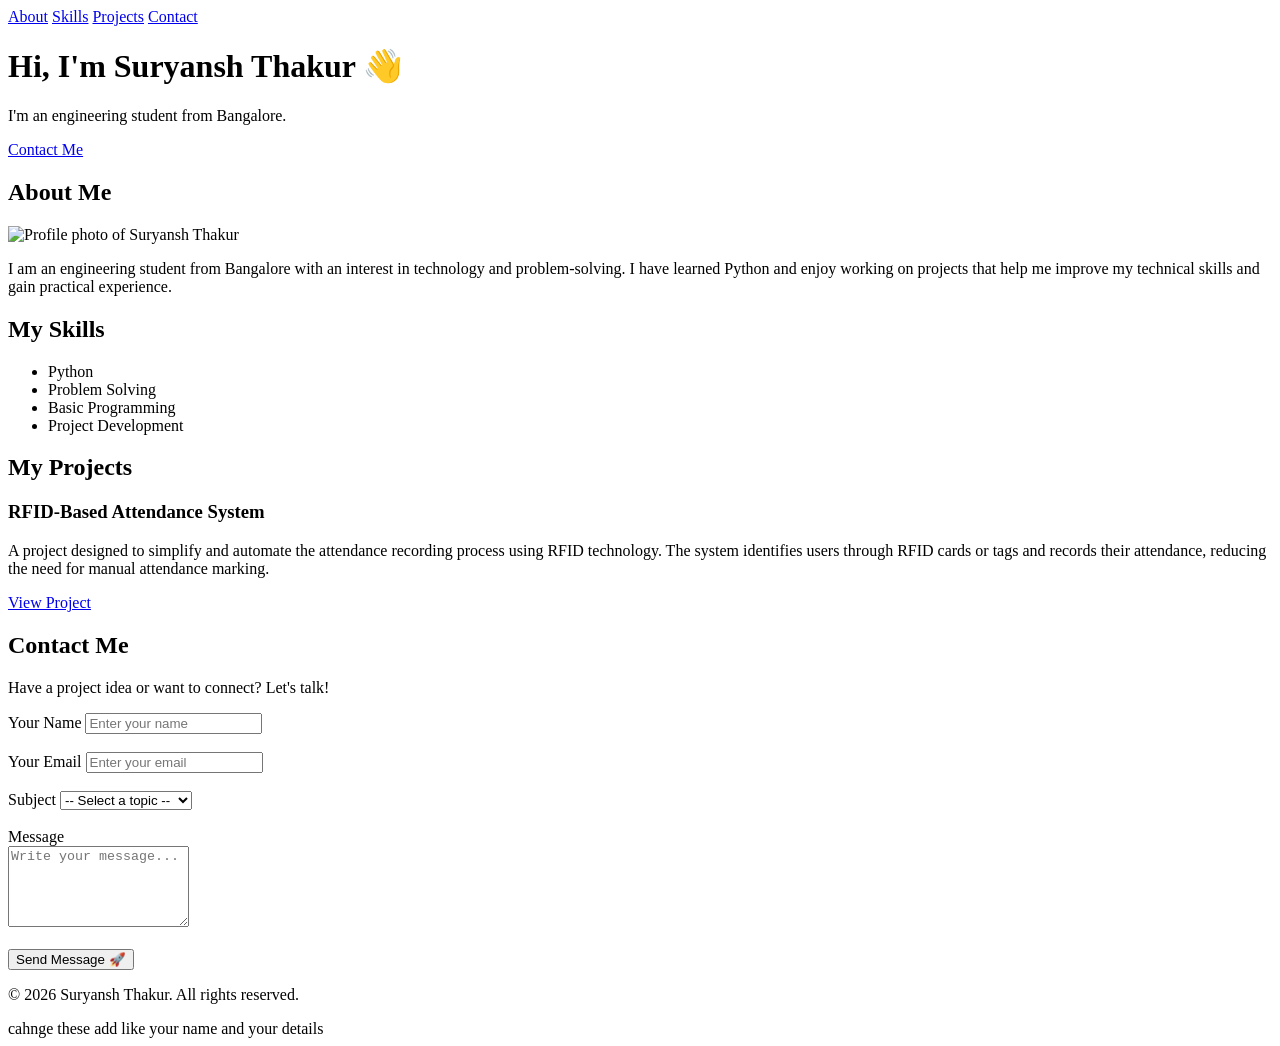
==== index.html @ b50f5aea "Create initial portfolio HTML structure Added a complete HTML structure for a personal portfolio inc" ====
<!DOCTYPE html>
<html lang="en">

<head>

    <meta charset="UTF-8">

    <meta name="viewport" content="width=device-width, initial-scale=1.0">

    <title>My Portfolio | Suryansh Thakur</title>
    <link rel="stylesheet" href="style.css">

</head>

<body>

    <!-- NAVIGATION -->

    <nav>

        <a href="#about">About</a>

        <a href="#skills">Skills</a>

        <a href="#projects">Projects</a>

        <a href="#contact">Contact</a>

    </nav>


    <!-- HERO SECTION -->

    <header>

        <h1>Hi, I'm Suryansh Thakur 👋</h1>

        <p>I'm an engineering student from Bangalore.</p>

        <a href="#contact">Contact Me</a>

    </header>


    <!-- ABOUT SECTION -->

    <section id="about">

        <h2>About Me</h2>

        <img src="profile.jpg"
             alt="Profile photo of Suryansh Thakur"
             width="200">

        <p>
            I am an engineering student from Bangalore with an interest in
            technology and problem-solving. I have learned Python and enjoy
            working on projects that help me improve my technical skills and
            gain practical experience.
        </p>

    </section>


    <!-- SKILLS SECTION -->

    <section id="skills">

        <h2>My Skills</h2>

        <ul>

            <li>Python</li>

            <li>Problem Solving</li>

            <li>Basic Programming</li>

            <li>Project Development</li>

        </ul>

    </section>


    <!-- PROJECTS SECTION -->

    <section id="projects">

        <h2>My Projects</h2>

        <div class="project-card">

            <h3>RFID-Based Attendance System</h3>

            <p>
                A project designed to simplify and automate the attendance
                recording process using RFID technology. The system identifies
                users through RFID cards or tags and records their attendance,
                reducing the need for manual attendance marking.
            </p>

            <a href="#">View Project</a>

        </div>

    </section>


    <!-- CONTACT SECTION -->

    <section id="contact">

        <h2>Contact Me</h2>

        <p>Have a project idea or want to connect? Let's talk!</p>

        <form action="#" method="POST">

            <label for="name">Your Name</label>

            <input
                type="text"
                id="name"
                name="name"
                placeholder="Enter your name"
                required
            >

            <br><br>


            <label for="email">Your Email</label>

            <input
                type="email"
                id="email"
                name="email"
                placeholder="Enter your email"
                required
            >

            <br><br>


            <label for="subject">Subject</label>

            <select id="subject" name="subject">

                <option value="">-- Select a topic --</option>

                <option value="project">
                    Project Discussion
                </option>

                <option value="collab">
                    Collaboration
                </option>

                <option value="other">
                    Other
                </option>

            </select>

            <br><br>


            <label for="message">Message</label>

            <br>

            <textarea
                id="message"
                name="message"
                rows="5"
                placeholder="Write your message..."
                required
            ></textarea>

            <br><br>


            <button type="submit">
                Send Message 🚀
            </button>

        </form>

    </section>


    <!-- FOOTER -->

    <footer>

        <p>&copy; 2026 Suryansh Thakur. All rights reserved.</p>

    </footer>

</body>

</html>
cahnge these add like your name and your details
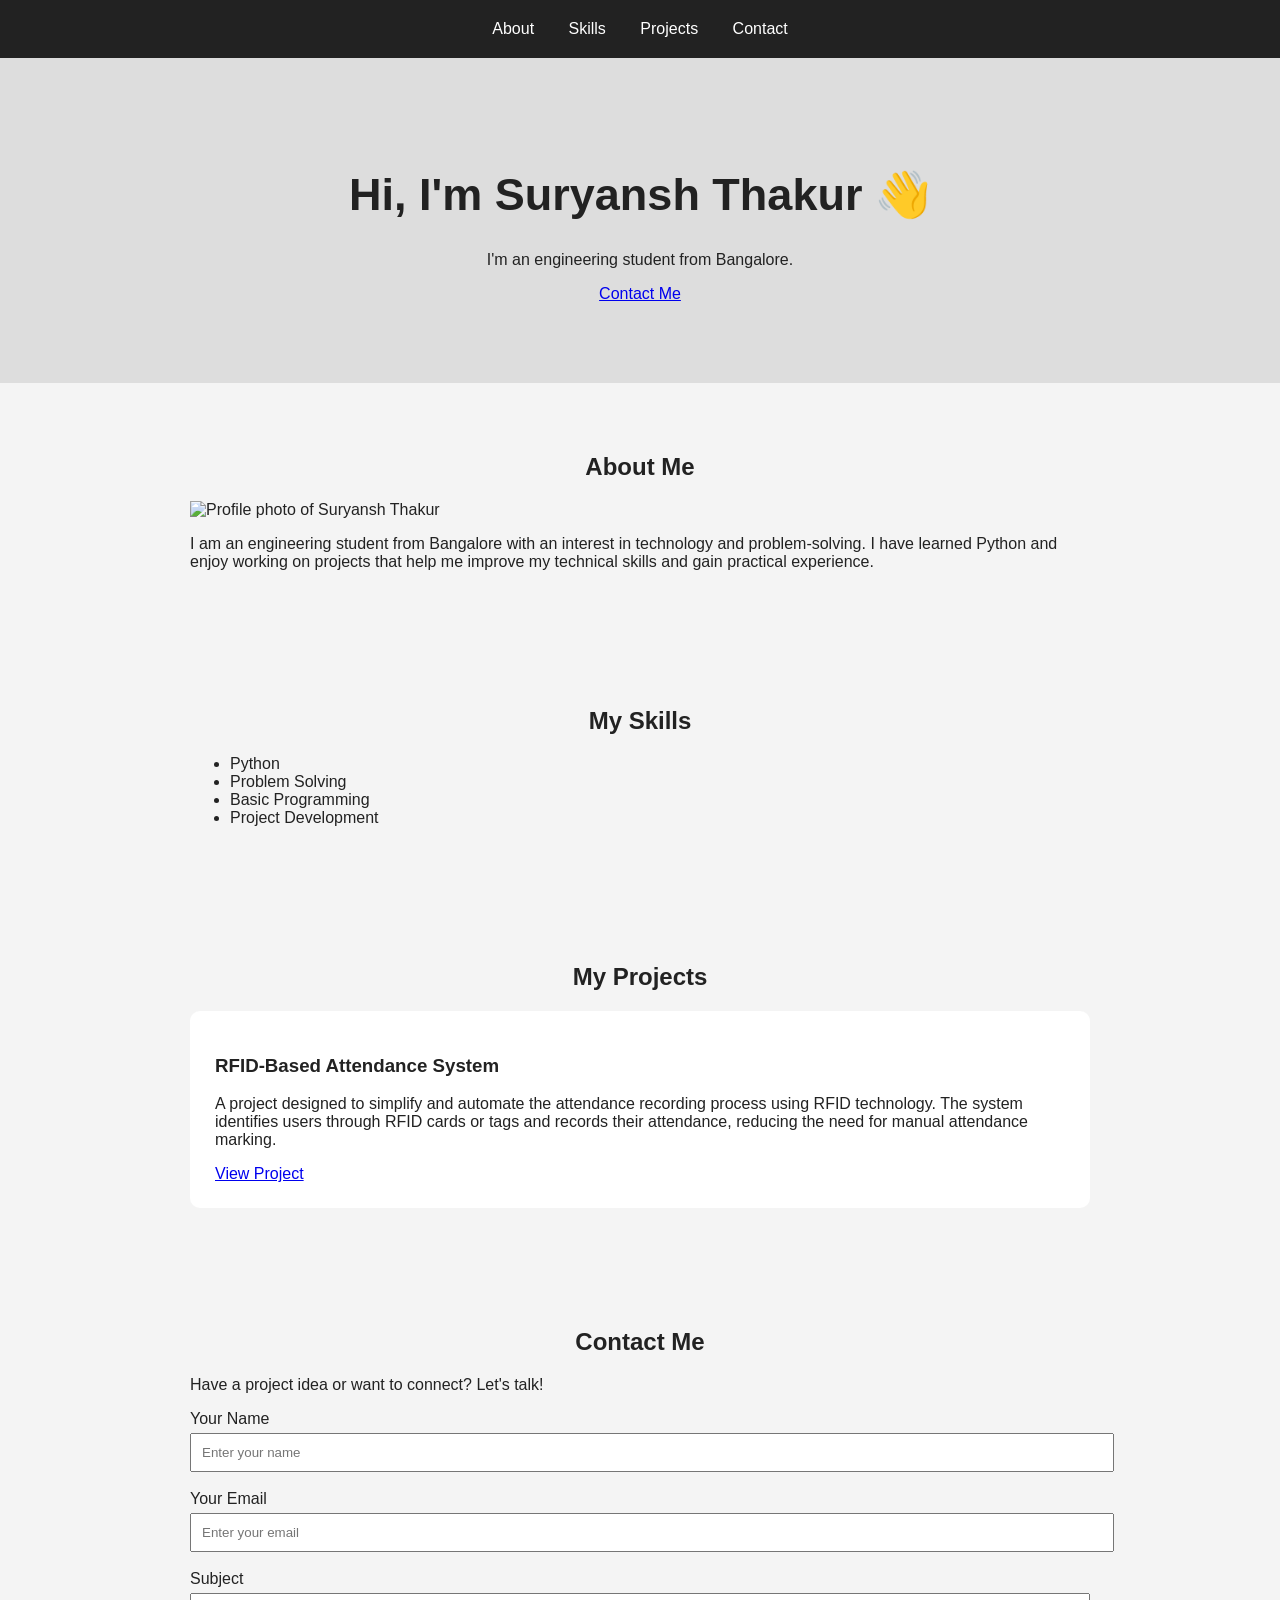
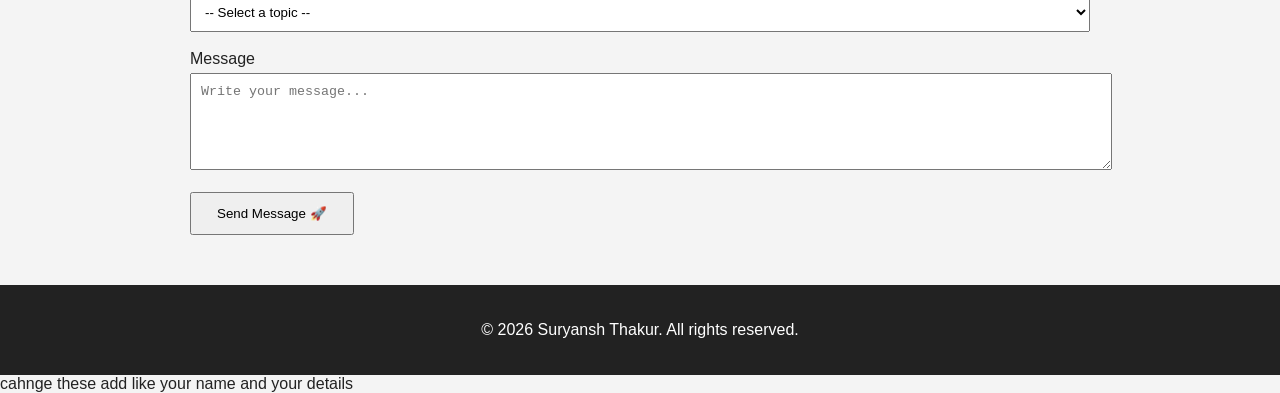
==== commit b0a7a499: "Update profile image source in index.html" ====
--- a/index.html
+++ b/index.html
@@ -48,7 +48,7 @@
 
         <h2>About Me</h2>
 
-        <img src="profile.jpg"
+        <img src="images/profile.png"
              alt="Profile photo of Suryansh Thakur"
              width="200">
 
--- a/style.css
+++ b/style.css
@@ -0,0 +1,65 @@
+body {
+    font-family: Arial, sans-serif;
+    margin: 0;
+    background-color: #f4f4f4;
+    color: #222;
+}
+
+nav {
+    background-color: #222;
+    padding: 20px;
+    text-align: center;
+}
+
+nav a {
+    color: white;
+    text-decoration: none;
+    margin: 15px;
+}
+
+header {
+    text-align: center;
+    padding: 80px 20px;
+    background-color: #ddd;
+}
+
+header h1 {
+    font-size: 45px;
+}
+
+section {
+    max-width: 900px;
+    margin: auto;
+    padding: 50px 20px;
+}
+
+h2 {
+    text-align: center;
+}
+
+.project-card {
+    background-color: white;
+    padding: 25px;
+    margin-top: 20px;
+    border-radius: 10px;
+}
+
+input,
+textarea,
+select {
+    width: 100%;
+    padding: 10px;
+    margin-top: 5px;
+}
+
+button {
+    padding: 12px 25px;
+    cursor: pointer;
+}
+
+footer {
+    text-align: center;
+    background-color: #222;
+    color: white;
+    padding: 20px;
+}
